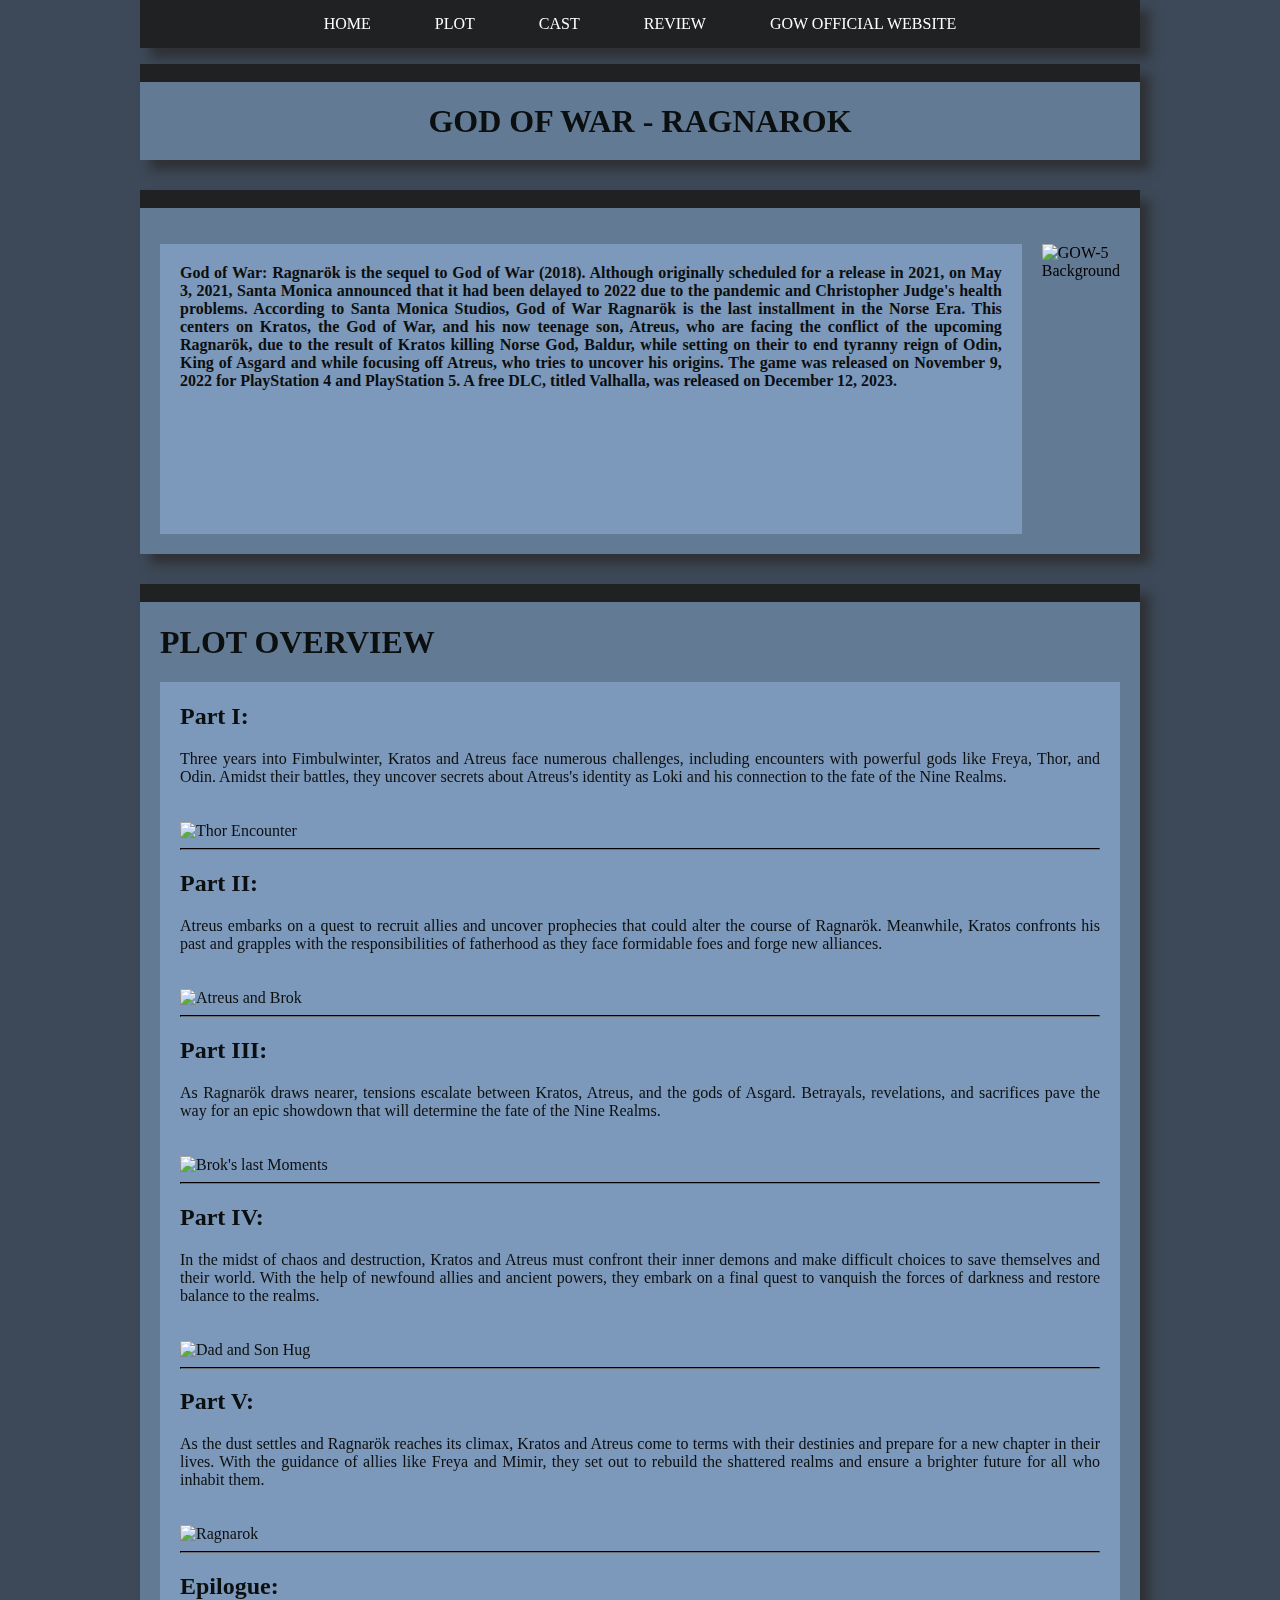
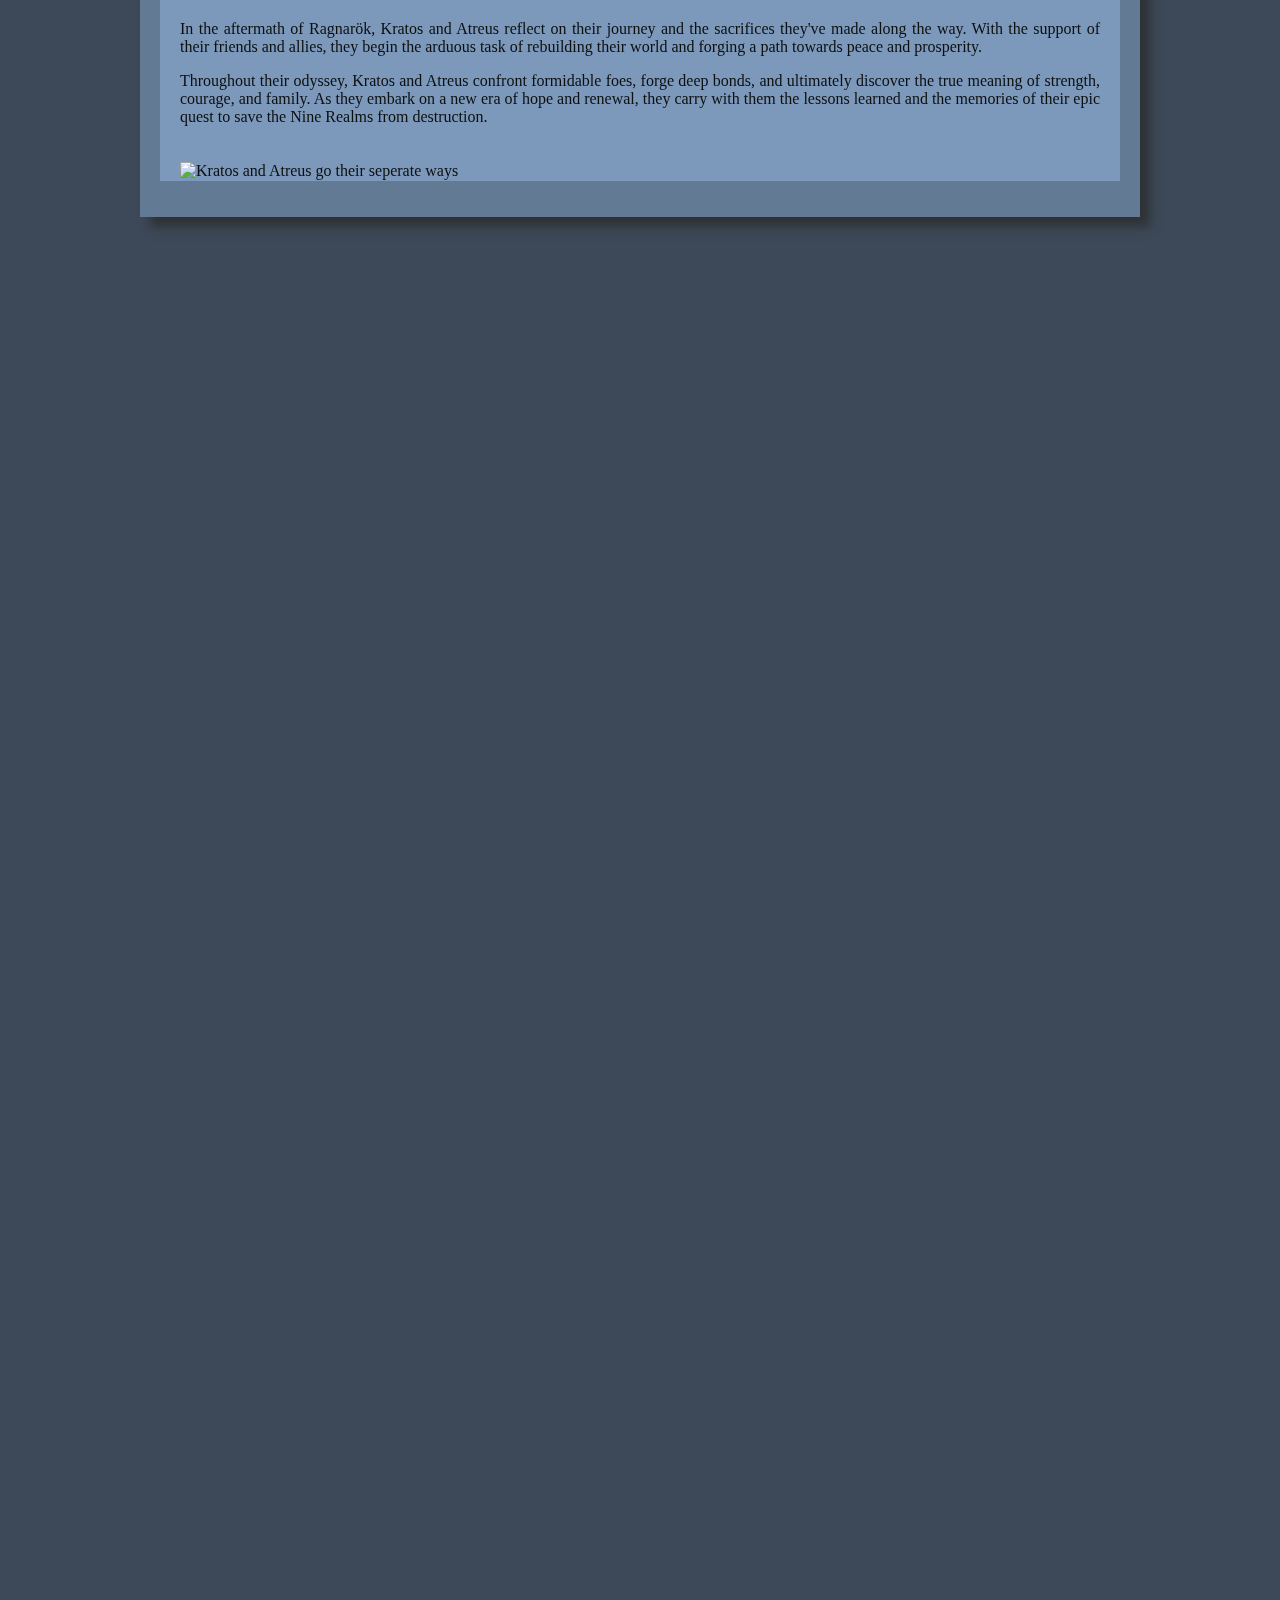
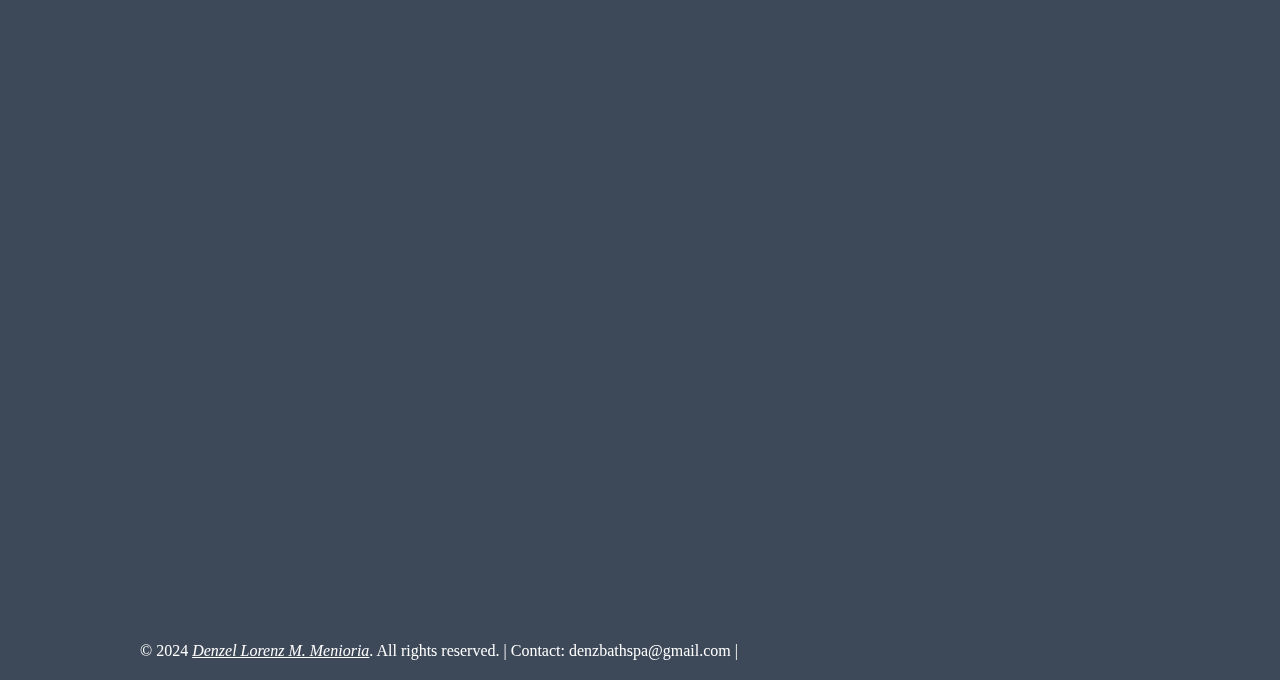
==== index.html @ 9ea2b297 "index.html" ====
<!DOCTYPE html>
<html lang="en">
<head>
    <meta charset="UTF-8">
    <meta name="viewport" content="width=device-width, initial-scale=1.0">
    <link rel="stylesheet" href="style.css">
    <script defer src="animation.js"></script>
    <title>Chapter2_HOME</title>
</head>
<body>
    <Header id="heading">
        <nav>
            <ul>
                <li><a href="index.html">HOME</a></li>
                <li><a href="#section3">PLOT</a></li>
                <li><a href="#section4">CAST</a></li>
                <li><a href="#section5">REVIEW</a></li>
                <li><a href="https://www.playstation.com/en-us/god-of-war/">GOW OFFICIAL WEBSITE</a></li>
            </ul>
        </nav>
    </Header>

    <main>
        <!--TITLE-->
        <div class="browserDesign">
            <!--Design an empty block-->
            <div class="top"><p><br></p></div>
            <h1 id="headingText">
                GOD OF WAR - RAGNAROK
            </h1>
        </div>

        <!--Main Body-->
        <div class="browserDesign">
            <!--Design an empty block-->
            <div class="top"><p><br></p></div>
            <div id="section2">
                <p id="text1">
                    God of War: Ragnarök is the sequel to God of War (2018). Although originally scheduled for a release in 2021, 
                    on May 3, 2021, Santa Monica announced that it had been delayed to 2022 due to the pandemic and Christopher Judge's health problems. 
                    According to Santa Monica Studios, God of War Ragnarök is the last installment in the Norse Era. This centers on Kratos, the God of War, 
                    and his now teenage son, Atreus, who are facing the conflict of the upcoming Ragnarök, due to the result of Kratos killing Norse God, Baldur, 
                    while setting on their to end tyranny reign of Odin, King of Asgard and while focusing off Atreus, who tries to uncover his origins. The game 
                    was released on November 9, 2022 for PlayStation 4 and PlayStation 5. A free DLC, titled Valhalla, was released on December 12, 2023.
                </p>
                <img src="https://media.wired.com/photos/639bf35a24c352e627eccc43/master/pass/Ragnaro%CC%88k-culture-ar1qdh.jpg" alt="GOW-5 Background" id="image1">
            </div>
        </div>


        <div class="browserDesign">
            <!--Design an empty block-->
            <div class="top"><p><br></p></div>

            <!--PLOT-->
            <div id="section3">
                <h1>PLOT OVERVIEW</h1>
                <div class="section3Items">
                    <h2>Part I:</h2>
                    <p>Three years into Fimbulwinter, Kratos and Atreus face numerous challenges, including encounters with 
                        powerful gods like Freya, Thor, and Odin. Amidst their battles, they uncover secrets about Atreus's 
                        identity as Loki and his connection to the fate of the Nine Realms.</p>
                        <img src="https://i0.wp.com/punishedbacklog.com/wp-content/uploads/2022/12/ragnarok1.jpg?resize=460%2C259&ssl=1" alt="Thor Encounter" class="image2">
                    <hr>
                    
                    <h2>Part II:</h2>
                    <p>Atreus embarks on a quest to recruit allies and uncover prophecies that could alter the course of Ragnarök. 
                        Meanwhile, Kratos confronts his past and grapples with the responsibilities of fatherhood as they face 
                        formidable foes and forge new alliances.</p>
                        <img src="https://staticg.sportskeeda.com/editor/2022/11/51149-16679283630347-1920.jpg" alt="Atreus and Brok" class="image2">
                    <hr>
                    
                    <h2>Part III:</h2>
                    <p>As Ragnarök draws nearer, tensions escalate between Kratos, Atreus, and the gods of Asgard. Betrayals, 
                        revelations, and sacrifices pave the way for an epic showdown that will determine the fate of the Nine Realms.</p>
                        <img src="https://i.ytimg.com/vi/GQKtt_PVsrM/maxresdefault.jpg" alt="Brok's last Moments" class="image2">
                    <hr>
                    
                    <h2>Part IV:</h2>
                    <p>In the midst of chaos and destruction, Kratos and Atreus must confront their inner demons and make difficult 
                        choices to save themselves and their world. With the help of newfound allies and ancient powers, they embark on a 
                        final quest to vanquish the forces of darkness and restore balance to the realms.</p>
                        <img src="https://punishedbacklog.com/wp-content/uploads/2022/12/god-of-war-ragnarok-ending.jpeg" alt="Dad and Son Hug" class="image2">
                    <hr>
                    
                    <h2>Part V:</h2>
                    <p>As the dust settles and Ragnarök reaches its climax, Kratos and Atreus come to terms with their destinies and prepare 
                        for a new chapter in their lives. With the guidance of allies like Freya and Mimir, they set out to rebuild the shattered 
                        realms and ensure a brighter future for all who inhabit them.</p>
                        <img src="https://static0.gamerantimages.com/wordpress/wp-content/uploads/2022/12/god-of-war-ragnarok-surtr.jpg" alt="Ragnarok" class="image2">
                    <hr>
                    
                    <h2>Epilogue:</h2>
                    <p>In the aftermath of Ragnarök, Kratos and Atreus reflect on their journey and the sacrifices they've made along the way. 
                        With the support of their friends and allies, they begin the arduous task of rebuilding their world and forging a path 
                        towards peace and prosperity.</p>

                    <p>Throughout their odyssey, Kratos and Atreus confront formidable foes, forge deep bonds, and ultimately discover the true 
                        meaning of strength, courage, and family. As they embark on a new era of hope and renewal, they carry with them the 
                        lessons learned and the memories of their epic quest to save the Nine Realms from destruction.</p>
                        <img src="https://i.ytimg.com/vi/Q1UE_BKhAnM/maxresdefault.jpg" alt="Kratos and Atreus go their seperate ways" class="image2">
                </div>
                <br>
                <br>
            </div>
            
        </div>

        <div class="browserDesign">
            <!--Design an empty block-->
            <div class="top"><p><br></p></div>

            <!--CAST-->
            <div id="section4">
                <h1>CAST: </h1>
                <div class="section3Items">
                    <br>
                    <table>
                        <tr>
                            <th>Character</th>
                            <th>Voice Actor</th>
                        </tr>
                        <tr>
                            <td>Kratos</td>
                            <td>Voiced by Christopher Judge</td>
                        </tr>
                        <tr>
                            <td>Atreus</td>
                            <td>Voiced by Sunny Suljic</td>
                        </tr>
                        <tr>
                            <td>Thor</td>
                            <td>Voiced by Ryan Hurst</td>
                        </tr>
                        <tr>
                            <td>Odin</td>
                            <td>Voiced by Richard Schiff</td>
                        </tr>
                        <tr>
                            <td>Freya</td>
                            <td>Voiced by Danielle Bisutti</td>
                        </tr>
                        <tr>
                            <td>Mimir</td>
                            <td>Voiced by Alastair Duncan</td>
                        </tr>
                        <tr>
                            <td>Brok</td>
                            <td>Voiced by Robert Craighead</td>
                        </tr>
                        <tr>
                            <td>Sindri</td>
                            <td>Voiced by Adam J. Harrington</td>
                        </tr>
                        <tr>
                            <td>Tyr</td>
                            <td>Voiced by Ben Prendergast</td>
                        </tr>
                        <tr>
                            <td>Angrboda</td>
                            <td>Voiced by Laya DeLeon Hayes</td>
                        </tr>
                        <tr>
                            <td>Durlin</td>
                            <td>Voiced by Usman Ally</td>
                        </tr>
                        <tr>
                            <td>Surtr</td>
                            <td>Voiced by Chris Browning</td>
                        </tr>
                        <tr>
                            <td>Bitter Squirrel</td>
                            <td>Voiced by Troy Baker</td>
                        </tr>
                    </table>                    
                </div>
                <br>
                <br>
            </div>
        </div>

        <!--Review-->
        <div class="browserDesign">
            <!--Design an empty block-->
            <div class="top"><p><br></p></div>
            
            <!--CAST-->
            <div id="section5">
                <h1>REVIEW: </h1>
                <div class="section4Items">
                    <br>
                    <p>Review:
                        Let me just say this at the top. Simply put, God of War is on a different level. The game -- 
                        now available in stores and online -- is an incredibly impressive and fully realized experience 
                        unmatched by anything I've played in recent memory. It's scary good. And it's only on PS4. Sorry, 
                        Xbox and Switch owners.
                        <br>
                        <br>
                        What it accomplishes is genuinely staggering. Its production value is off the charts. The set pieces, 
                        environments -- the scale of it all -- completely resets the bar when it comes to technical prowess in 
                        the console gaming discussion.
                        <br>
                        <br>
                        And it wasn't until a few hours in that I came to realize I was completely unprepared for the level of 
                        depth God of War would offer.
                        <br>
                        <br>
                        When I first saw the surprise announcement of a new God of War game back at E3 2016, I was most curious 
                        about what this meant for the series. How was this going to evolve the franchise? Where were they taking 
                        the lore? Why did Kratos look like he'd spent some time with a metal band? But the gameplay tease that 
                        followed made sense to me. Transforming the perspective to third-person felt like a reasonable direction 
                        to take the game. I remember thinking, "This is exactly what they needed to do for a reboot."
                        <br>
                        <br>
                        But my early understanding of this aesthetic shift was really just the tip of the iceberg. Even after an 
                        hour spent playing a demo last month, it still hadn't occurred to me just how many light years ahead developer 
                        Santa Monica Studio had pushed God of War.
                        <br>
                        <br>
                        Not only is God of War in fact a meaty open-world action-RPG, it also finds an equilibrium that showcases 
                        both Kratos' maturation as a character and the series' evolution as a whole. With the original games serving 
                        as a prologue, this new era's transformation is a jarring metamorphosis in game design, mechanics and character 
                        development.
                        <br>
                        <br>
                        Up until now, our antihero, Kratos, has been famously one-dimensional and mad as hell at pretty much anything 
                        and everything. This new "chapter" in his life rips him from his Greek mythological roots and transplants him 
                        into the frigid depths of Norse lore, stripping away his iconic chained Blades of Chaos.
                        <br>
                        <br>
                        Kratos is now presented as a much more vulnerable demigod (if you can believe it) at the start of God of War, 
                        weathered by his shattered past, time and his current familial dilemma. Most importantly, he's a relatively new dad.
                        <br>
                        <br>
                        His son is called Atreus, and their fragmented relationship feels like an Alice in Wonderland trip down the 
                        rabbit hole of Norse mythology. Kratos is forced to deal with the secrets of his past to prevent a dark future 
                        for himself and his boy.
                        <br>
                        <br>
                        Along the way, you're treated to an experience that draws inspiration from a smattering of different genres, 
                        be it the exploration that's encouraged throughout, the Metroid-esque style of teasing areas you just can't reach yet, 
                        and the puzzles and hidden sections that are slyly peppered throughout.
                        <br>
                        <br>
                        It all plays out in a brutal, larger-than-life adventure that attempts to outdo itself sequence after sequence. 
                        Its meticulously choreographed momentum is aided by its one-long-take methodology, in which the entire experience 
                        can be played through completely uninterrupted without any cinematic cuts. There aren't any loading screens unless 
                        you die. Sure, the game has to continue to load somehow -- especially with fast travel being an option -- but that's 
                        done by admirably seamless video transitions and other clever uses of misdirection.
                        <br>
                        <br>
                        God of War is mostly a new beast from the ground up. If you've played some or all of the games from the PS2 and PS3, 
                        you'll notice occasional hallmarks of the series -- like chests and enemy juggling -- but not a lot has stuck around 
                        for the ride. Instead, God of War stands as a departure in more ways than not, meaning no, you don't have to know much 
                        about Kratos' timeline before you start.
                        <br>
                        <br>
                        Of course, it's the series' brutal over-the-top action that once separated it from the pack, and sure, all that's in 
                        here 50 times over. But the core combat has changed, and it definitely takes some getting used to. In fact, after 25 or so 
                        hours, I still haven't entirely wrapped my head around it all.
                        <br>
                        <br>
                        New is Kratos' Leviathan Axe, a supremely satisfying weapon. It's got some real weight to it that permeates through the 
                        rumble of the controller. It can also be thrown and summoned back, which I can gleefully confirm never gets old.
                        <br>
                        <br>
                        The moment-to-moment action and encounters force you to respect every enemy you come across. Big boss battles feel more in 
                        line with those in Bloodborne (OK, maybe not that difficult) than what you would
                    </p>
                </div>
            <br>
            <br>
            </div>
        </div>
        
    </main>
    <div id="container">
        <canvas id="snowfallCanvas"></canvas>
    </div>
    <script src="script.js"></script>

    <br>
</body>
    <footer>
        &copy; 2024 <em><ins>Denzel Lorenz M. Menioria</ins></em>. All rights reserved. | Contact: denzbathspa&commat;gmail.com | 
    </footer>
</html>
---- style.css ----
body{
    background-color: #3d4958;
    margin: 0 auto;
    max-width: 1000px;
    padding: 0 20px;
}

@media screen and (max-width: 900px) {
    body {
        padding: 0 10px;
    }

    nav ul li {
        margin-right: 10px;
        margin-left: 10px;
    }

    #headingText {
        font-size: 24px;
    }

    #image1 {
        width: 100%;
        height: auto;
        margin: 20px 0;
    }

    table {
        font-size: 14px;
    }
    
    #section2 {
        flex-direction: column;
    }

    #image1 {
        align-items: center;
        width: 100%;
        height: auto;
        margin-top: 20px;
    }
}

canvas {
    position: fixed;
    top: 0;
    left: 0;
    width: 100%;
    height: 100%;
    z-index: -1;
}

.top{
    background-color: #1f2122;
}

hr {
    border-color: #1F2122;
}

footer{
    padding-bottom: 20px;
    color: white;
}

nav ul li a,
tr {
    transition: background-color 0.3s ease;
}

nav {
    background-color: #1F2122;
    padding: 10px 20px;
}

nav ul {
    list-style-type: none;
    margin: 5px;
    padding: 0;
}

nav ul li {
    display: inline;
    margin-right: 20px;
    margin-left: 20px;
}

nav ul li a {
    color: #fff;
    text-decoration: none;
    padding: 10px;
    border-radius: 25px;
}

nav ul li a:hover, 
nav ul li a:active {
    background-color: #7C98BA;
    color: #1F2122;
}

table {
    width: 100%;
    border-collapse: collapse;
    margin-bottom: 20px;
}

th, td {
    padding: 12px;
    text-align: left;
    border: 1px solid black  ;
}

th {
    background-color: #6b6b6b;
    color: white;
}

tr:nth-child(even) {
    background-color: #f2f2f2;
}
tr:nth-child(odd) {
    background-color: #dbdbdb;
}

tr:hover {
    color: white;
    background-color: #627A94;
}










#heading{
    background-color: #4c535c;
    text-align: center;
    box-shadow: 10px 10px 10px #2f3236;
    margin-bottom: 3px;
}

.browserDesign{
    background-color: #627A94;
    box-shadow: 10px 10px 10px #2f3236;
    margin-bottom: 30px;
}

/*text Designs*/
#headingText{
    padding-bottom: 20px;
    color: #0C0F0F;
    text-align: center;
}

#text1{
    margin: 20px;
    padding: 20px;
    color: #0C0F0F;
    background-color: #7C98BA;
    font-weight: bold;
    text-align: justify;
}

.section3Items{
    background-color: #7C98BA;
    padding: 1px 20px;
    text-align: justify;
}

.section4Items{
    background-color: #7C98BA;
    padding: 1px 20px;
    text-indent: 25px;
    text-align: justify;
}

/*img Designs*/
#image1 {
    width: 500px;
    height: 310px;
    margin-top: 20px;
    margin-left: auto;
    margin-right: 20px;
}

#img2{
    width: 300px;
    height: auto;
    border-radius: 300px;
    margin: 20px;
    border-style: dashed;
    border-color: black;
}

.image2 {
    width: 300px;
    height: auto;
    margin-top: 20px;
    margin-left: auto;
    margin-right: 20px;
}

.imgOrientation{
    width: 500px;
    height: auto;
    align-items: center;
    display: block;
    margin-left: auto;
    margin-right: auto;
    padding-bottom: 20px;
}




/*Section Designs*/
#section2{
    display: flex;
    justify-content: space-around;
}

#section3{
    padding: 0 20px;
    color: #0C0F0F;
}

#section4{
    padding: 0 20px;
    color: #0C0F0F;
}

#section5{
    padding: 0 20px;
    color: #0C0F0F;
}




/* ANIMATIONS */
.browserDesign{
    opacity: 0;
    filter: blur(5px);
    transform: translateX(-20%);
    transition: all 1s;
}

.section3Items{
    opacity: 0;
    filter: blur(5px);
    transition: all 1s;
}

.show {
    opacity: 1;
    transform: translateX(0);
    filter: blur(0);
}
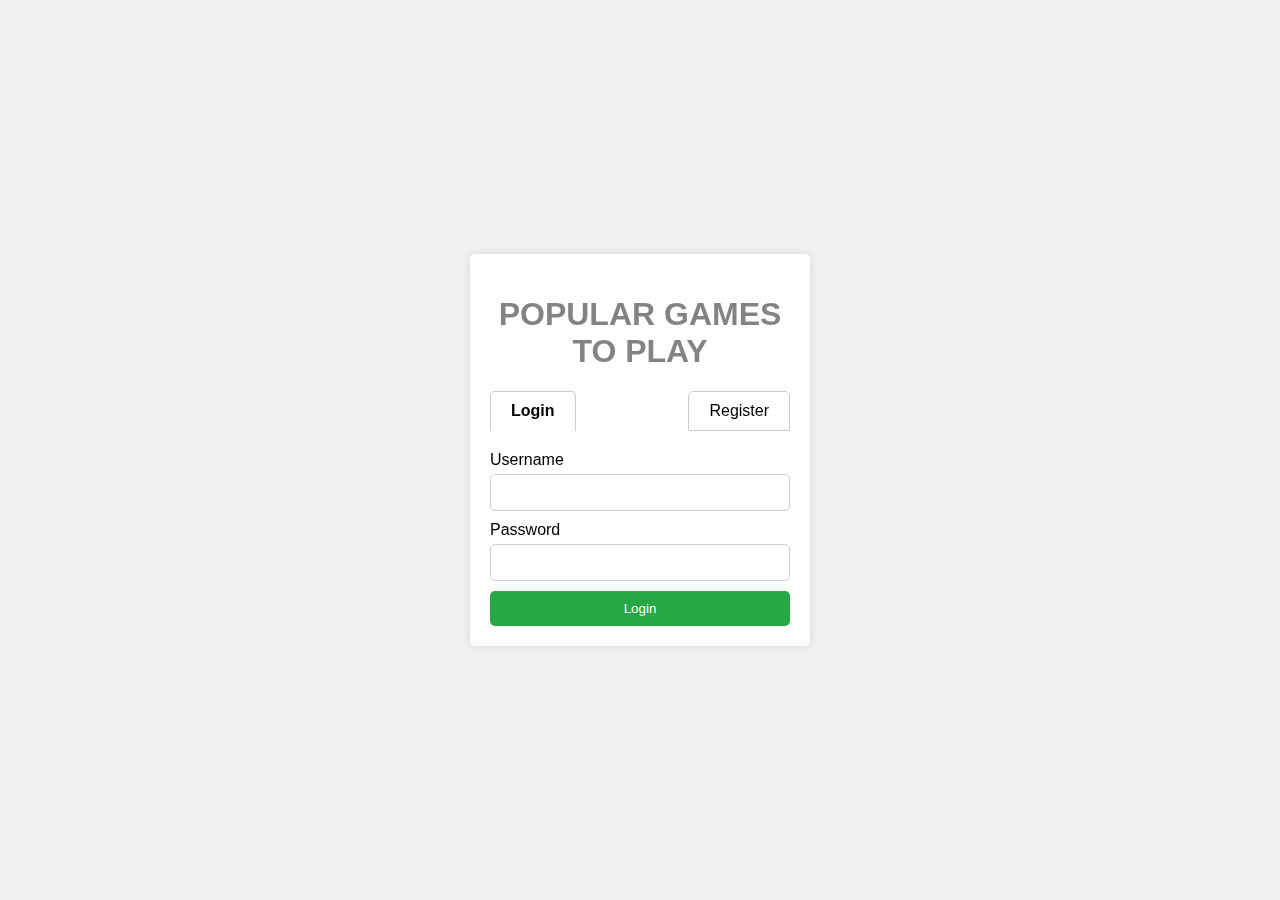
==== commit 2954c934: "Add files via upload" ====
--- a/index.html
+++ b/index.html
@@ -1,287 +1,45 @@
-<!DOCTYPE html>
-<html lang="en">
-<head>
-    <meta charset="UTF-8">
-    <meta name="viewport" content="width=device-width, initial-scale=1.0">
-    <link rel="stylesheet" href="style.css">
-    <script defer src="animation.js"></script>
-    <title>Chapter2_HOME</title>
-</head>
-<body>
-    <Header id="heading">
-        <nav>
-            <ul>
-                <li><a href="index.html">HOME</a></li>
-                <li><a href="#section3">PLOT</a></li>
-                <li><a href="#section4">CAST</a></li>
-                <li><a href="#section5">REVIEW</a></li>
-                <li><a href="https://www.playstation.com/en-us/god-of-war/">GOW OFFICIAL WEBSITE</a></li>
-            </ul>
-        </nav>
-    </Header>
-
-    <main>
-        <!--TITLE-->
-        <div class="browserDesign">
-            <!--Design an empty block-->
-            <div class="top"><p><br></p></div>
-            <h1 id="headingText">
-                GOD OF WAR - RAGNAROK
-            </h1>
-        </div>
-
-        <!--Main Body-->
-        <div class="browserDesign">
-            <!--Design an empty block-->
-            <div class="top"><p><br></p></div>
-            <div id="section2">
-                <p id="text1">
-                    God of War: Ragnarök is the sequel to God of War (2018). Although originally scheduled for a release in 2021, 
-                    on May 3, 2021, Santa Monica announced that it had been delayed to 2022 due to the pandemic and Christopher Judge's health problems. 
-                    According to Santa Monica Studios, God of War Ragnarök is the last installment in the Norse Era. This centers on Kratos, the God of War, 
-                    and his now teenage son, Atreus, who are facing the conflict of the upcoming Ragnarök, due to the result of Kratos killing Norse God, Baldur, 
-                    while setting on their to end tyranny reign of Odin, King of Asgard and while focusing off Atreus, who tries to uncover his origins. The game 
-                    was released on November 9, 2022 for PlayStation 4 and PlayStation 5. A free DLC, titled Valhalla, was released on December 12, 2023.
-                </p>
-                <img src="https://media.wired.com/photos/639bf35a24c352e627eccc43/master/pass/Ragnaro%CC%88k-culture-ar1qdh.jpg" alt="GOW-5 Background" id="image1">
-            </div>
-        </div>
-
-
-        <div class="browserDesign">
-            <!--Design an empty block-->
-            <div class="top"><p><br></p></div>
-
-            <!--PLOT-->
-            <div id="section3">
-                <h1>PLOT OVERVIEW</h1>
-                <div class="section3Items">
-                    <h2>Part I:</h2>
-                    <p>Three years into Fimbulwinter, Kratos and Atreus face numerous challenges, including encounters with 
-                        powerful gods like Freya, Thor, and Odin. Amidst their battles, they uncover secrets about Atreus's 
-                        identity as Loki and his connection to the fate of the Nine Realms.</p>
-                        <img src="https://i0.wp.com/punishedbacklog.com/wp-content/uploads/2022/12/ragnarok1.jpg?resize=460%2C259&ssl=1" alt="Thor Encounter" class="image2">
-                    <hr>
-                    
-                    <h2>Part II:</h2>
-                    <p>Atreus embarks on a quest to recruit allies and uncover prophecies that could alter the course of Ragnarök. 
-                        Meanwhile, Kratos confronts his past and grapples with the responsibilities of fatherhood as they face 
-                        formidable foes and forge new alliances.</p>
-                        <img src="https://staticg.sportskeeda.com/editor/2022/11/51149-16679283630347-1920.jpg" alt="Atreus and Brok" class="image2">
-                    <hr>
-                    
-                    <h2>Part III:</h2>
-                    <p>As Ragnarök draws nearer, tensions escalate between Kratos, Atreus, and the gods of Asgard. Betrayals, 
-                        revelations, and sacrifices pave the way for an epic showdown that will determine the fate of the Nine Realms.</p>
-                        <img src="https://i.ytimg.com/vi/GQKtt_PVsrM/maxresdefault.jpg" alt="Brok's last Moments" class="image2">
-                    <hr>
-                    
-                    <h2>Part IV:</h2>
-                    <p>In the midst of chaos and destruction, Kratos and Atreus must confront their inner demons and make difficult 
-                        choices to save themselves and their world. With the help of newfound allies and ancient powers, they embark on a 
-                        final quest to vanquish the forces of darkness and restore balance to the realms.</p>
-                        <img src="https://punishedbacklog.com/wp-content/uploads/2022/12/god-of-war-ragnarok-ending.jpeg" alt="Dad and Son Hug" class="image2">
-                    <hr>
-                    
-                    <h2>Part V:</h2>
-                    <p>As the dust settles and Ragnarök reaches its climax, Kratos and Atreus come to terms with their destinies and prepare 
-                        for a new chapter in their lives. With the guidance of allies like Freya and Mimir, they set out to rebuild the shattered 
-                        realms and ensure a brighter future for all who inhabit them.</p>
-                        <img src="https://static0.gamerantimages.com/wordpress/wp-content/uploads/2022/12/god-of-war-ragnarok-surtr.jpg" alt="Ragnarok" class="image2">
-                    <hr>
-                    
-                    <h2>Epilogue:</h2>
-                    <p>In the aftermath of Ragnarök, Kratos and Atreus reflect on their journey and the sacrifices they've made along the way. 
-                        With the support of their friends and allies, they begin the arduous task of rebuilding their world and forging a path 
-                        towards peace and prosperity.</p>
-
-                    <p>Throughout their odyssey, Kratos and Atreus confront formidable foes, forge deep bonds, and ultimately discover the true 
-                        meaning of strength, courage, and family. As they embark on a new era of hope and renewal, they carry with them the 
-                        lessons learned and the memories of their epic quest to save the Nine Realms from destruction.</p>
-                        <img src="https://i.ytimg.com/vi/Q1UE_BKhAnM/maxresdefault.jpg" alt="Kratos and Atreus go their seperate ways" class="image2">
-                </div>
-                <br>
-                <br>
-            </div>
-            
-        </div>
-
-        <div class="browserDesign">
-            <!--Design an empty block-->
-            <div class="top"><p><br></p></div>
-
-            <!--CAST-->
-            <div id="section4">
-                <h1>CAST: </h1>
-                <div class="section3Items">
-                    <br>
-                    <table>
-                        <tr>
-                            <th>Character</th>
-                            <th>Voice Actor</th>
-                        </tr>
-                        <tr>
-                            <td>Kratos</td>
-                            <td>Voiced by Christopher Judge</td>
-                        </tr>
-                        <tr>
-                            <td>Atreus</td>
-                            <td>Voiced by Sunny Suljic</td>
-                        </tr>
-                        <tr>
-                            <td>Thor</td>
-                            <td>Voiced by Ryan Hurst</td>
-                        </tr>
-                        <tr>
-                            <td>Odin</td>
-                            <td>Voiced by Richard Schiff</td>
-                        </tr>
-                        <tr>
-                            <td>Freya</td>
-                            <td>Voiced by Danielle Bisutti</td>
-                        </tr>
-                        <tr>
-                            <td>Mimir</td>
-                            <td>Voiced by Alastair Duncan</td>
-                        </tr>
-                        <tr>
-                            <td>Brok</td>
-                            <td>Voiced by Robert Craighead</td>
-                        </tr>
-                        <tr>
-                            <td>Sindri</td>
-                            <td>Voiced by Adam J. Harrington</td>
-                        </tr>
-                        <tr>
-                            <td>Tyr</td>
-                            <td>Voiced by Ben Prendergast</td>
-                        </tr>
-                        <tr>
-                            <td>Angrboda</td>
-                            <td>Voiced by Laya DeLeon Hayes</td>
-                        </tr>
-                        <tr>
-                            <td>Durlin</td>
-                            <td>Voiced by Usman Ally</td>
-                        </tr>
-                        <tr>
-                            <td>Surtr</td>
-                            <td>Voiced by Chris Browning</td>
-                        </tr>
-                        <tr>
-                            <td>Bitter Squirrel</td>
-                            <td>Voiced by Troy Baker</td>
-                        </tr>
-                    </table>                    
-                </div>
-                <br>
-                <br>
-            </div>
-        </div>
-
-        <!--Review-->
-        <div class="browserDesign">
-            <!--Design an empty block-->
-            <div class="top"><p><br></p></div>
-            
-            <!--CAST-->
-            <div id="section5">
-                <h1>REVIEW: </h1>
-                <div class="section4Items">
-                    <br>
-                    <p>Review:
-                        Let me just say this at the top. Simply put, God of War is on a different level. The game -- 
-                        now available in stores and online -- is an incredibly impressive and fully realized experience 
-                        unmatched by anything I've played in recent memory. It's scary good. And it's only on PS4. Sorry, 
-                        Xbox and Switch owners.
-                        <br>
-                        <br>
-                        What it accomplishes is genuinely staggering. Its production value is off the charts. The set pieces, 
-                        environments -- the scale of it all -- completely resets the bar when it comes to technical prowess in 
-                        the console gaming discussion.
-                        <br>
-                        <br>
-                        And it wasn't until a few hours in that I came to realize I was completely unprepared for the level of 
-                        depth God of War would offer.
-                        <br>
-                        <br>
-                        When I first saw the surprise announcement of a new God of War game back at E3 2016, I was most curious 
-                        about what this meant for the series. How was this going to evolve the franchise? Where were they taking 
-                        the lore? Why did Kratos look like he'd spent some time with a metal band? But the gameplay tease that 
-                        followed made sense to me. Transforming the perspective to third-person felt like a reasonable direction 
-                        to take the game. I remember thinking, "This is exactly what they needed to do for a reboot."
-                        <br>
-                        <br>
-                        But my early understanding of this aesthetic shift was really just the tip of the iceberg. Even after an 
-                        hour spent playing a demo last month, it still hadn't occurred to me just how many light years ahead developer 
-                        Santa Monica Studio had pushed God of War.
-                        <br>
-                        <br>
-                        Not only is God of War in fact a meaty open-world action-RPG, it also finds an equilibrium that showcases 
-                        both Kratos' maturation as a character and the series' evolution as a whole. With the original games serving 
-                        as a prologue, this new era's transformation is a jarring metamorphosis in game design, mechanics and character 
-                        development.
-                        <br>
-                        <br>
-                        Up until now, our antihero, Kratos, has been famously one-dimensional and mad as hell at pretty much anything 
-                        and everything. This new "chapter" in his life rips him from his Greek mythological roots and transplants him 
-                        into the frigid depths of Norse lore, stripping away his iconic chained Blades of Chaos.
-                        <br>
-                        <br>
-                        Kratos is now presented as a much more vulnerable demigod (if you can believe it) at the start of God of War, 
-                        weathered by his shattered past, time and his current familial dilemma. Most importantly, he's a relatively new dad.
-                        <br>
-                        <br>
-                        His son is called Atreus, and their fragmented relationship feels like an Alice in Wonderland trip down the 
-                        rabbit hole of Norse mythology. Kratos is forced to deal with the secrets of his past to prevent a dark future 
-                        for himself and his boy.
-                        <br>
-                        <br>
-                        Along the way, you're treated to an experience that draws inspiration from a smattering of different genres, 
-                        be it the exploration that's encouraged throughout, the Metroid-esque style of teasing areas you just can't reach yet, 
-                        and the puzzles and hidden sections that are slyly peppered throughout.
-                        <br>
-                        <br>
-                        It all plays out in a brutal, larger-than-life adventure that attempts to outdo itself sequence after sequence. 
-                        Its meticulously choreographed momentum is aided by its one-long-take methodology, in which the entire experience 
-                        can be played through completely uninterrupted without any cinematic cuts. There aren't any loading screens unless 
-                        you die. Sure, the game has to continue to load somehow -- especially with fast travel being an option -- but that's 
-                        done by admirably seamless video transitions and other clever uses of misdirection.
-                        <br>
-                        <br>
-                        God of War is mostly a new beast from the ground up. If you've played some or all of the games from the PS2 and PS3, 
-                        you'll notice occasional hallmarks of the series -- like chests and enemy juggling -- but not a lot has stuck around 
-                        for the ride. Instead, God of War stands as a departure in more ways than not, meaning no, you don't have to know much 
-                        about Kratos' timeline before you start.
-                        <br>
-                        <br>
-                        Of course, it's the series' brutal over-the-top action that once separated it from the pack, and sure, all that's in 
-                        here 50 times over. But the core combat has changed, and it definitely takes some getting used to. In fact, after 25 or so 
-                        hours, I still haven't entirely wrapped my head around it all.
-                        <br>
-                        <br>
-                        New is Kratos' Leviathan Axe, a supremely satisfying weapon. It's got some real weight to it that permeates through the 
-                        rumble of the controller. It can also be thrown and summoned back, which I can gleefully confirm never gets old.
-                        <br>
-                        <br>
-                        The moment-to-moment action and encounters force you to respect every enemy you come across. Big boss battles feel more in 
-                        line with those in Bloodborne (OK, maybe not that difficult) than what you would
-                    </p>
-                </div>
-            <br>
-            <br>
-            </div>
-        </div>
-        
-    </main>
-    <div id="container">
-        <canvas id="snowfallCanvas"></canvas>
-    </div>
-    <script src="script.js"></script>
-
-    <br>
-</body>
-    <footer>
-        &copy; 2024 <em><ins>Denzel Lorenz M. Menioria</ins></em>. All rights reserved. | Contact: denzbathspa&commat;gmail.com | 
-    </footer>
-</html>+<!DOCTYPE html>
+<html lang="en">
+<head>
+    <meta charset="UTF-8">
+    <meta name="viewport" content="width=device-width, initial-scale=1.0">
+    <link rel="stylesheet" href="\style.css">
+    <script defer src="\script.js"></script>
+    <title>Login and Register</title>
+</head>
+<body>
+    <div class="slideshow">
+        <img src="https://wallpapercg.com/download/god-of-war-ragnarok-valhalla-dlc--18752.jpg" alt="Console Game Background">
+        <img src="https://wallpapers.com/images/hd/mobile-legends-bang-bang-logo-fight-2ia0z1qrfbimzsgi.jpg" alt="Mobile Game Background">
+        <img src="https://wallpaper.forfun.com/fetch/34/34fcf4edbca5e75d4d31967a6b49373e.jpeg" alt="PC Game Background">
+        <img src="https://upload-os-bbs.hoyolab.com/upload/2023/09/20/17138284/20c8724a284c86eabf9b3cc2c6be642e_3754290854408446992.png" alt="Cross-Platform Game Background">
+    </div>
+    <div class="container">
+        <h1 class="title">POPULAR GAMES TO PLAY</h1> <!-- Added title -->
+        <div class="tabs">
+            <div class="tab active" id="login-tab">Login</div>
+            <div class="tab" id="register-tab">Register</div>
+        </div>
+        <div class="form-container active" id="login-form">
+            <form id="loginForm">
+                <label for="login-username">Username</label>
+                <input type="text" id="login-username" name="username" required>
+                <label for="login-password">Password</label>
+                <input type="password" id="login-password" name="password" required>
+                <button type="submit">Login</button>
+            </form>
+        </div>
+        <div class="form-container" id="register-form">
+            <form id="registerForm">
+                <label for="register-username">Username</label>
+                <input type="text" id="register-username" name="username" required>
+                <label for="register-email">Email</label>
+                <input type="email" id="register-email" name="email" required>
+                <label for="register-password">Password</label>
+                <input type="password" id="register-password" name="password" required>
+                <button type="submit">Register</button>
+            </form>
+        </div>
+    </div>
+</body>
+</html>
